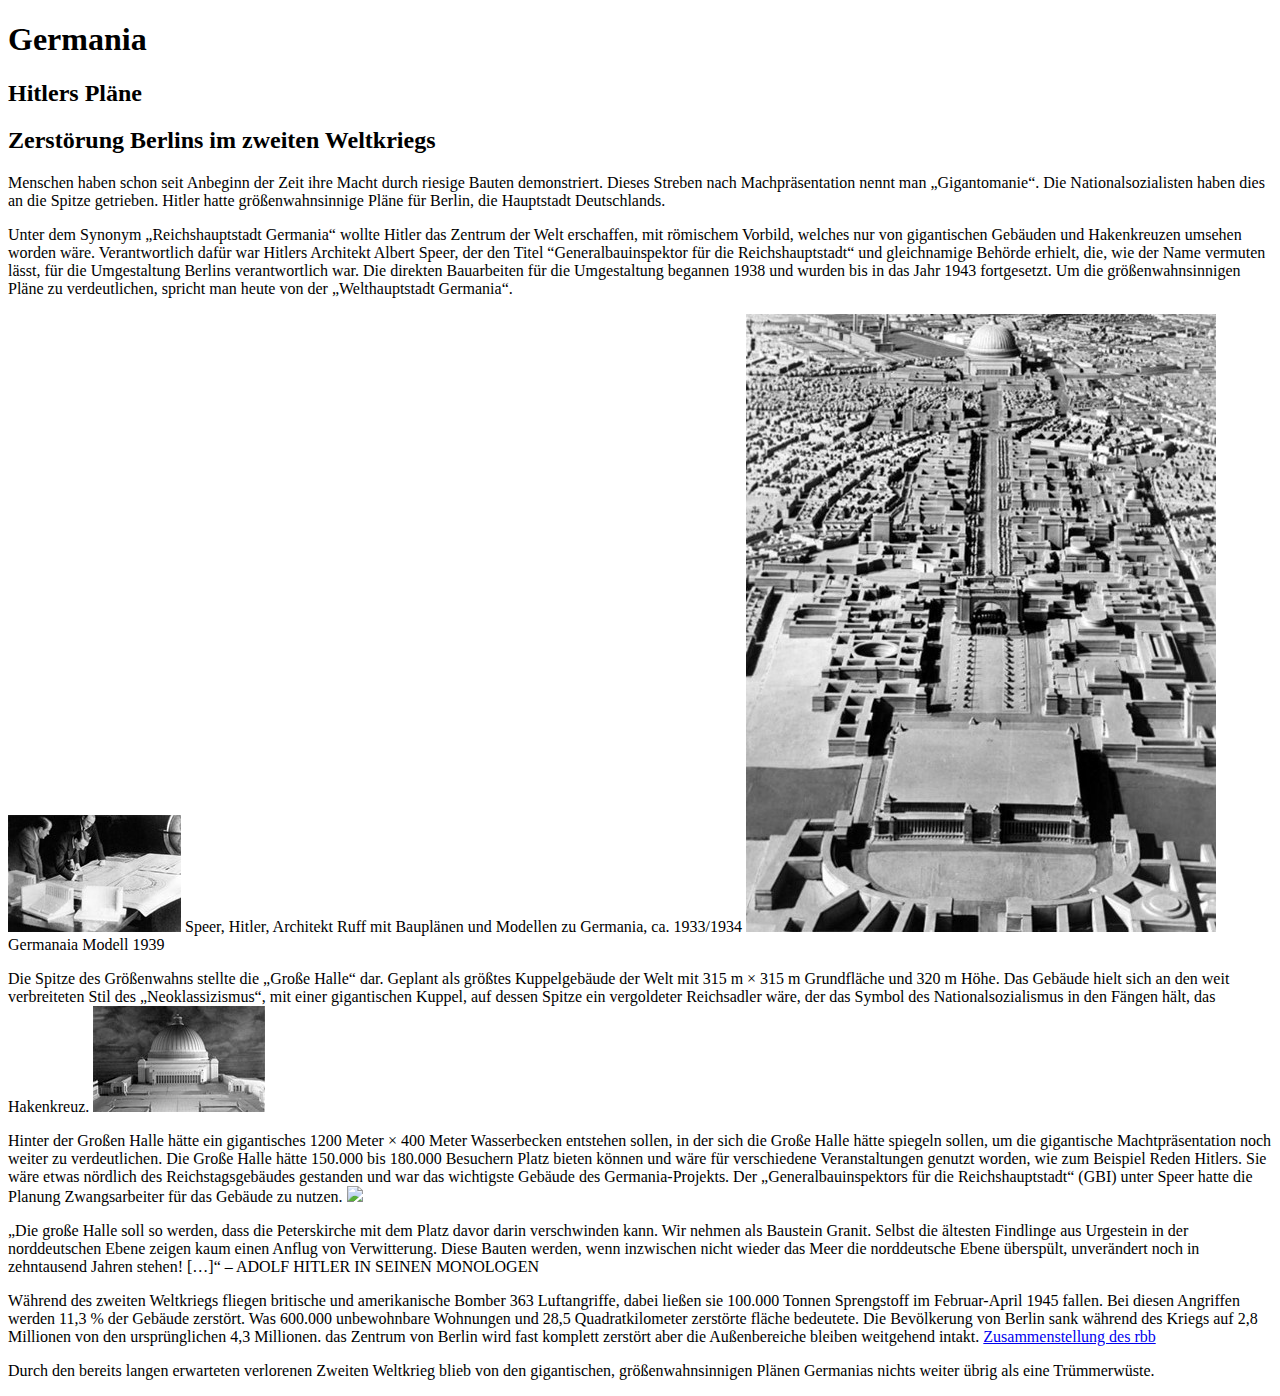
==== index.html @ 3899e31d "bildimporte hinzugefügt" ====
<!DOCTYPE html>
<html>

<head>
    <meta charset=UTF-8>
    <title>Berlin zur Zeit des Zweiten Weltkriegs</title>
</head>

<body>
    <h1>Germania</h1>
    <h2>Hitlers Pläne</h2>
    <h2>Zerstörung Berlins im zweiten Weltkriegs</h2>

    <p>
        Menschen haben schon seit Anbeginn der Zeit ihre Macht durch riesige Bauten demonstriert. Dieses Streben nach
        Machpräsentation nennt man „Gigantomanie“.
        Die Nationalsozialisten haben dies an die Spitze getrieben.
        Hitler hatte größenwahnsinnige Pläne für Berlin, die Hauptstadt Deutschlands.
    </p>
    <p>
        Unter dem Synonym „Reichshauptstadt Germania“ wollte Hitler das Zentrum der Welt erschaffen, mit römischem
        Vorbild, welches nur von gigantischen Gebäuden und Hakenkreuzen umsehen worden wäre.
        Verantwortlich dafür war Hitlers Architekt Albert Speer, der den Titel “Generalbauinspektor für die
        Reichshauptstadt“ und gleichnamige Behörde erhielt, die, wie der Name vermuten lässt, für die Umgestaltung
        Berlins verantwortlich war.
        Die direkten Bauarbeiten für die Umgestaltung begannen 1938 und wurden bis in das Jahr 1943 fortgesetzt.
        Um die größenwahnsinnigen Pläne zu verdeutlichen, spricht man heute von der „Welthauptstadt Germania“.
    </p>


    <img src="./bilder/SpeerHitlerundRuff.jpg">
    <caption> Speer, Hitler, Architekt Ruff mit Bauplänen und Modellen zu Germania, ca. 1933/1934</caption>

    <img src=".\bilder\GermaniaModell39.jpg">
    <caption>Germanaia Modell 1939</caption>

    <p>
        Die Spitze des Größenwahns stellte die „Große Halle“ dar.
        Geplant als größtes Kuppelgebäude der Welt mit 315 m × 315 m Grundfläche und 320 m Höhe.
        Das Gebäude hielt sich an den weit verbreiteten Stil des „Neoklassizismus“, mit einer gigantischen Kuppel, auf
        dessen Spitze ein vergoldeter Reichsadler wäre, der das Symbol des Nationalsozialismus in den Fängen hält, das
        Hakenkreuz.

        <img src="./bilder/ModellGrHalle.jpg">
    </p>

    <p>
        Hinter der Großen Halle hätte ein gigantisches 1200 Meter × 400 Meter Wasserbecken entstehen sollen, in der sich
        die Große Halle hätte spiegeln sollen, um die gigantische Machtpräsentation noch weiter zu verdeutlichen.
        Die Große Halle hätte 150.000 bis 180.000 Besuchern Platz bieten können und wäre für verschiedene
        Veranstaltungen genutzt worden, wie zum Beispiel Reden Hitlers.
        Sie wäre etwas nördlich des Reichstagsgebäudes gestanden und war das wichtigste Gebäude des Germania-Projekts.
        Der „Generalbauinspektors für die Reichshauptstadt“ (GBI) unter Speer hatte die Planung Zwangsarbeiter für das
        Gebäude zu nutzen.
        <img src="./bilder//asserbecken.jpg">
    </p>
    <p>
        „Die große Halle soll so werden, dass die Peterskirche mit dem Platz davor darin verschwinden kann. Wir nehmen
        als Baustein Granit. Selbst die ältesten Findlinge aus Urgestein in der norddeutschen Ebene zeigen kaum einen
        Anflug von Verwitterung. Diese Bauten werden, wenn inzwischen nicht wieder das Meer die norddeutsche Ebene
        überspült, unverändert noch in zehntausend Jahren stehen! […]“
        – ADOLF HITLER IN SEINEN MONOLOGEN
    </p>


    <p>
        Während des zweiten Weltkriegs fliegen britische und amerikanische Bomber 363 Luftangriffe,
        dabei ließen sie 100.000 Tonnen Sprengstoff im Februar-April 1945 fallen.
        Bei diesen Angriffen werden 11,3 % der Gebäude zerstört. Was 600.000 unbewohnbare Wohnungen und 28,5
        Quadratkilometer zerstörte fläche bedeutete.
        Die Bevölkerung von Berlin sank während des Kriegs auf 2,8 Millionen von den ursprünglichen 4,3 Millionen.
        das Zentrum von Berlin wird fast komplett zerstört aber die Außenbereiche bleiben weitgehend intakt.
        <a
            href="https://www.rbb24.de/politik/thema/2015/70-jahre-kriegsende/beitraege/kriegsschaeden-berlin-2--weltkrieg.html">Zusammenstellung
            des rbb</a>
    </p>



    </p>
    <p>
        Durch den bereits langen erwarteten verlorenen Zweiten Weltkrieg blieb von den gigantischen, größenwahnsinnigen
        Plänen Germanias nichts weiter übrig als eine Trümmerwüste.
    </p>

</body>

</html>
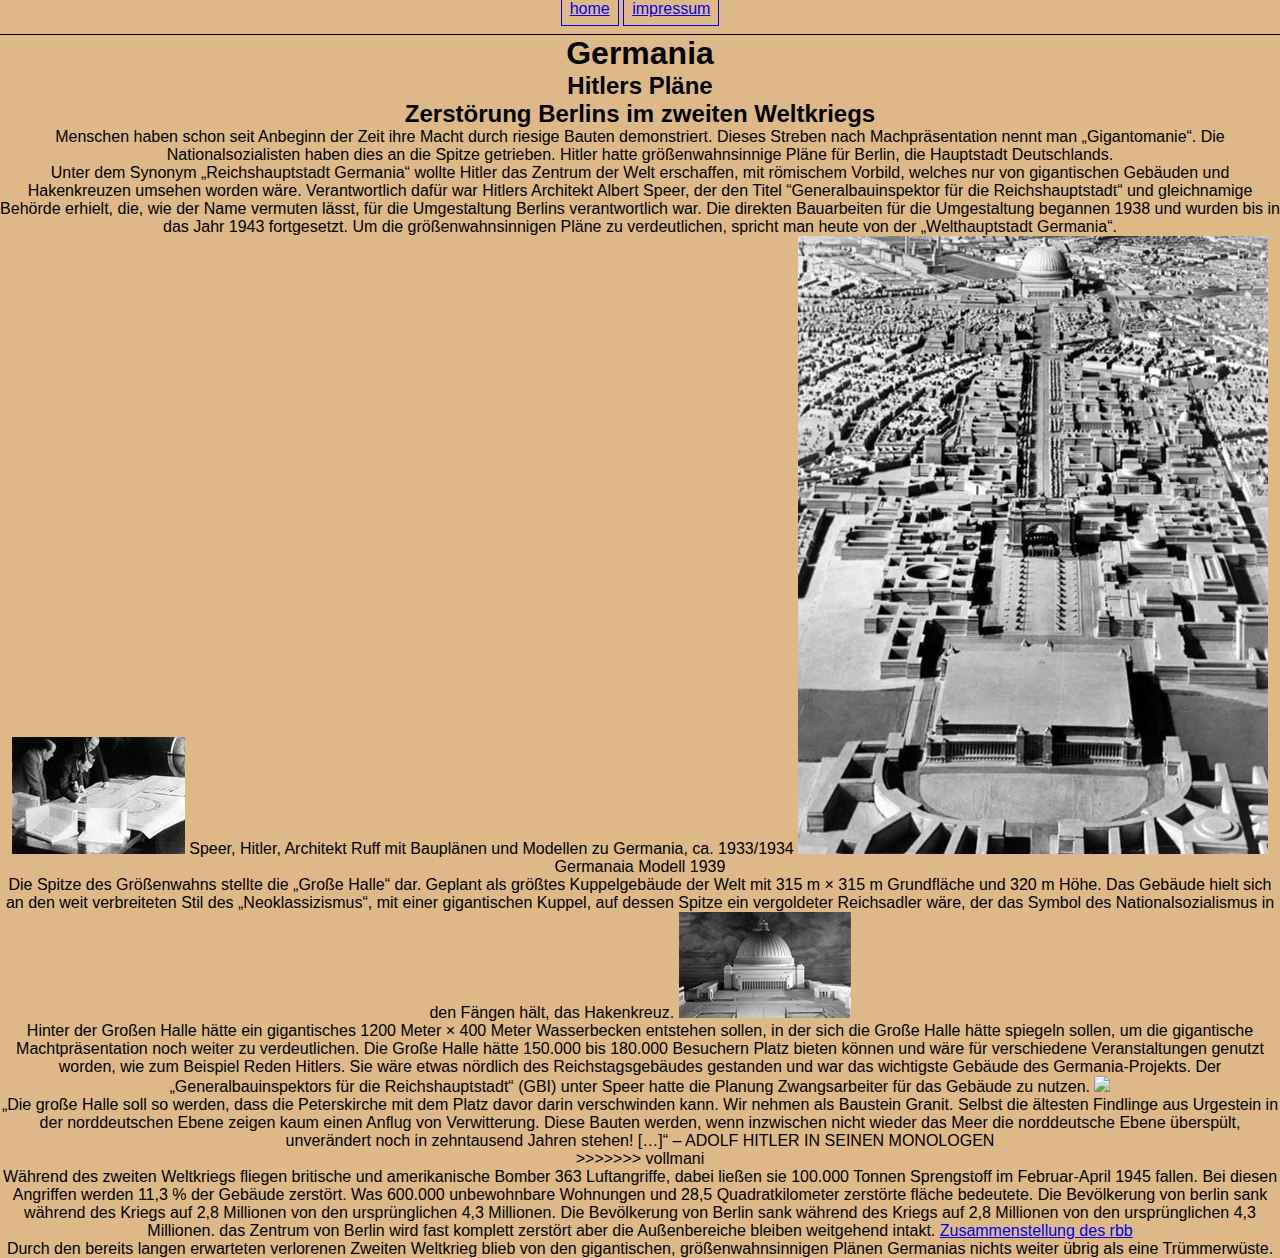
==== commit acd4ebd8: "Merge branch 'vollmani'" ====
--- a/index.html
+++ b/index.html
@@ -4,9 +4,16 @@
 <head>
     <meta charset=UTF-8>
     <title>Berlin zur Zeit des Zweiten Weltkriegs</title>
+    <link rel="stylesheet" type="text/css" href="style/style.css">
 </head>
 
 <body>
+    <div id=header>
+        <nav>
+            <a href="index.html">home</a>
+            <a href="impressum.html">impressum</a>
+        </nav>
+    </div>
     <h1>Germania</h1>
     <h2>Hitlers Pläne</h2>
     <h2>Zerstörung Berlins im zweiten Weltkriegs</h2>
@@ -63,17 +70,18 @@
     </p>
 
 
+    >>>>>>> vollmani
     <p>
         Während des zweiten Weltkriegs fliegen britische und amerikanische Bomber 363 Luftangriffe,
         dabei ließen sie 100.000 Tonnen Sprengstoff im Februar-April 1945 fallen.
         Bei diesen Angriffen werden 11,3 % der Gebäude zerstört. Was 600.000 unbewohnbare Wohnungen und 28,5
         Quadratkilometer zerstörte fläche bedeutete.
+        Die Bevölkerung von berlin sank während des Kriegs auf 2,8 Millionen von den ursprünglichen 4,3 Millionen.
         Die Bevölkerung von Berlin sank während des Kriegs auf 2,8 Millionen von den ursprünglichen 4,3 Millionen.
         das Zentrum von Berlin wird fast komplett zerstört aber die Außenbereiche bleiben weitgehend intakt.
         <a
             href="https://www.rbb24.de/politik/thema/2015/70-jahre-kriegsende/beitraege/kriegsschaeden-berlin-2--weltkrieg.html">Zusammenstellung
             des rbb</a>
-    </p>
 
 
 
--- a/style/style.css
+++ b/style/style.css
@@ -0,0 +1,21 @@
+*{
+    box-sizing: border-box;
+    margin: 0 auto;
+    text-align: center;
+    font-family: Carlito,sans-serif
+}
+
+body{
+    background-color:burlywood;
+}
+
+nav>a{
+    margin: 0;
+    border: 1px solid;
+    padding: 0.5em;
+}
+
+#header{
+    border-bottom: 1px solid;
+    padding-bottom: 1em;
+}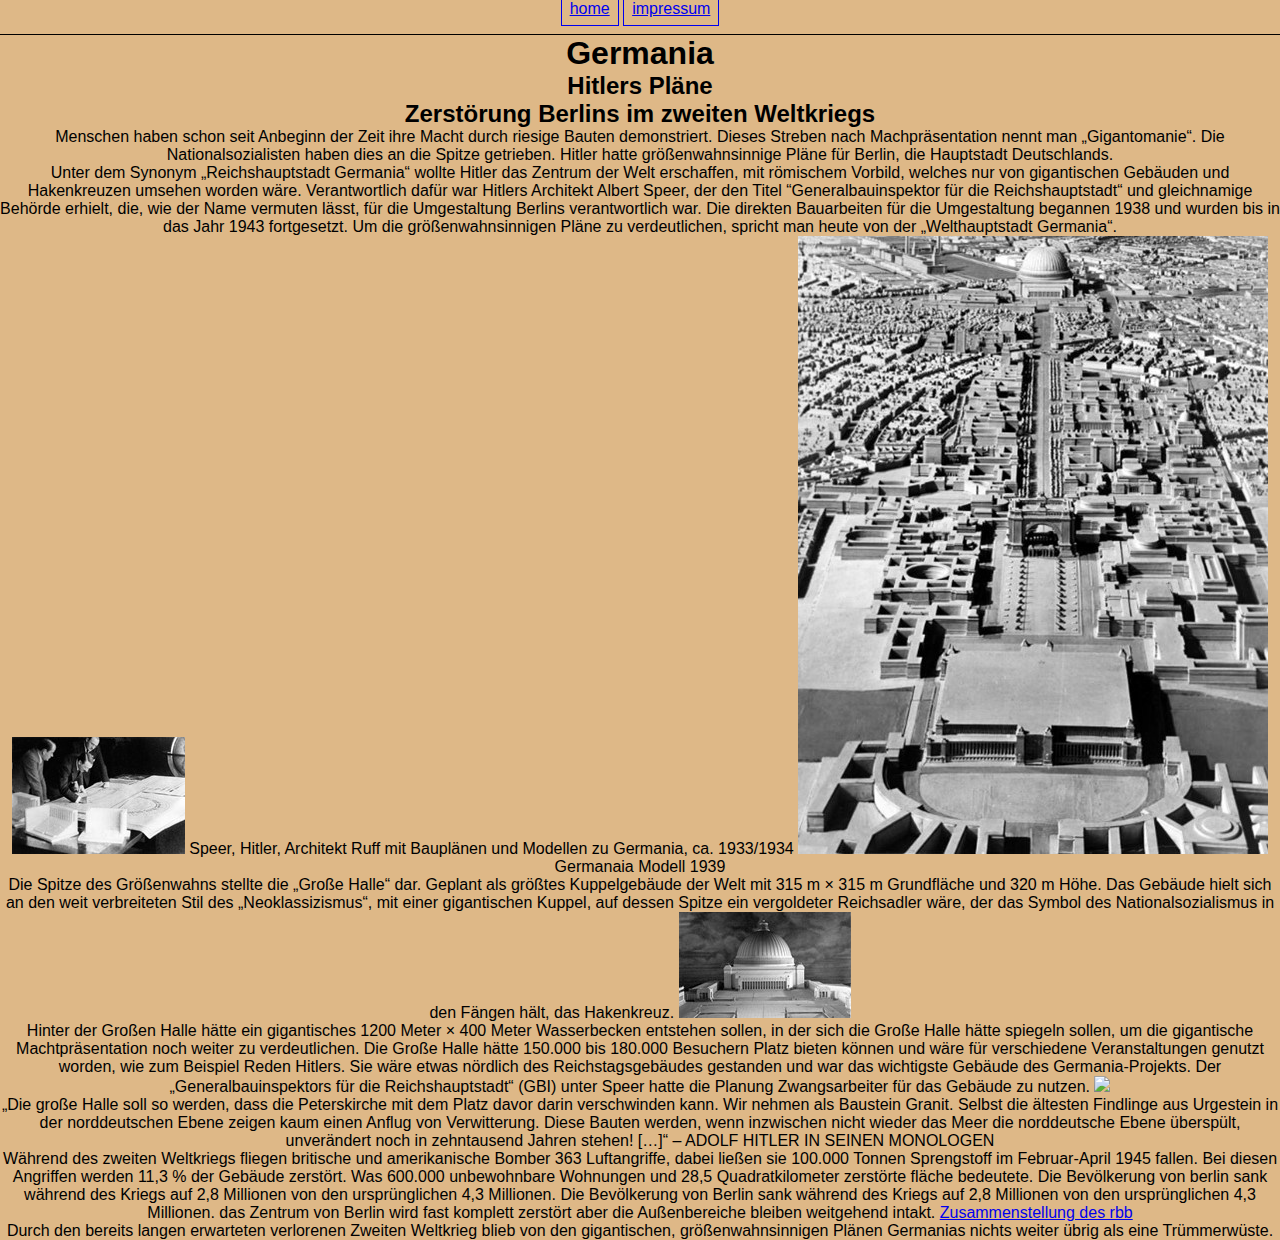
==== commit dc71959a: "remove merge line" ====
--- a/index.html
+++ b/index.html
@@ -70,7 +70,6 @@
     </p>
 
 
-    >>>>>>> vollmani
     <p>
         Während des zweiten Weltkriegs fliegen britische und amerikanische Bomber 363 Luftangriffe,
         dabei ließen sie 100.000 Tonnen Sprengstoff im Februar-April 1945 fallen.
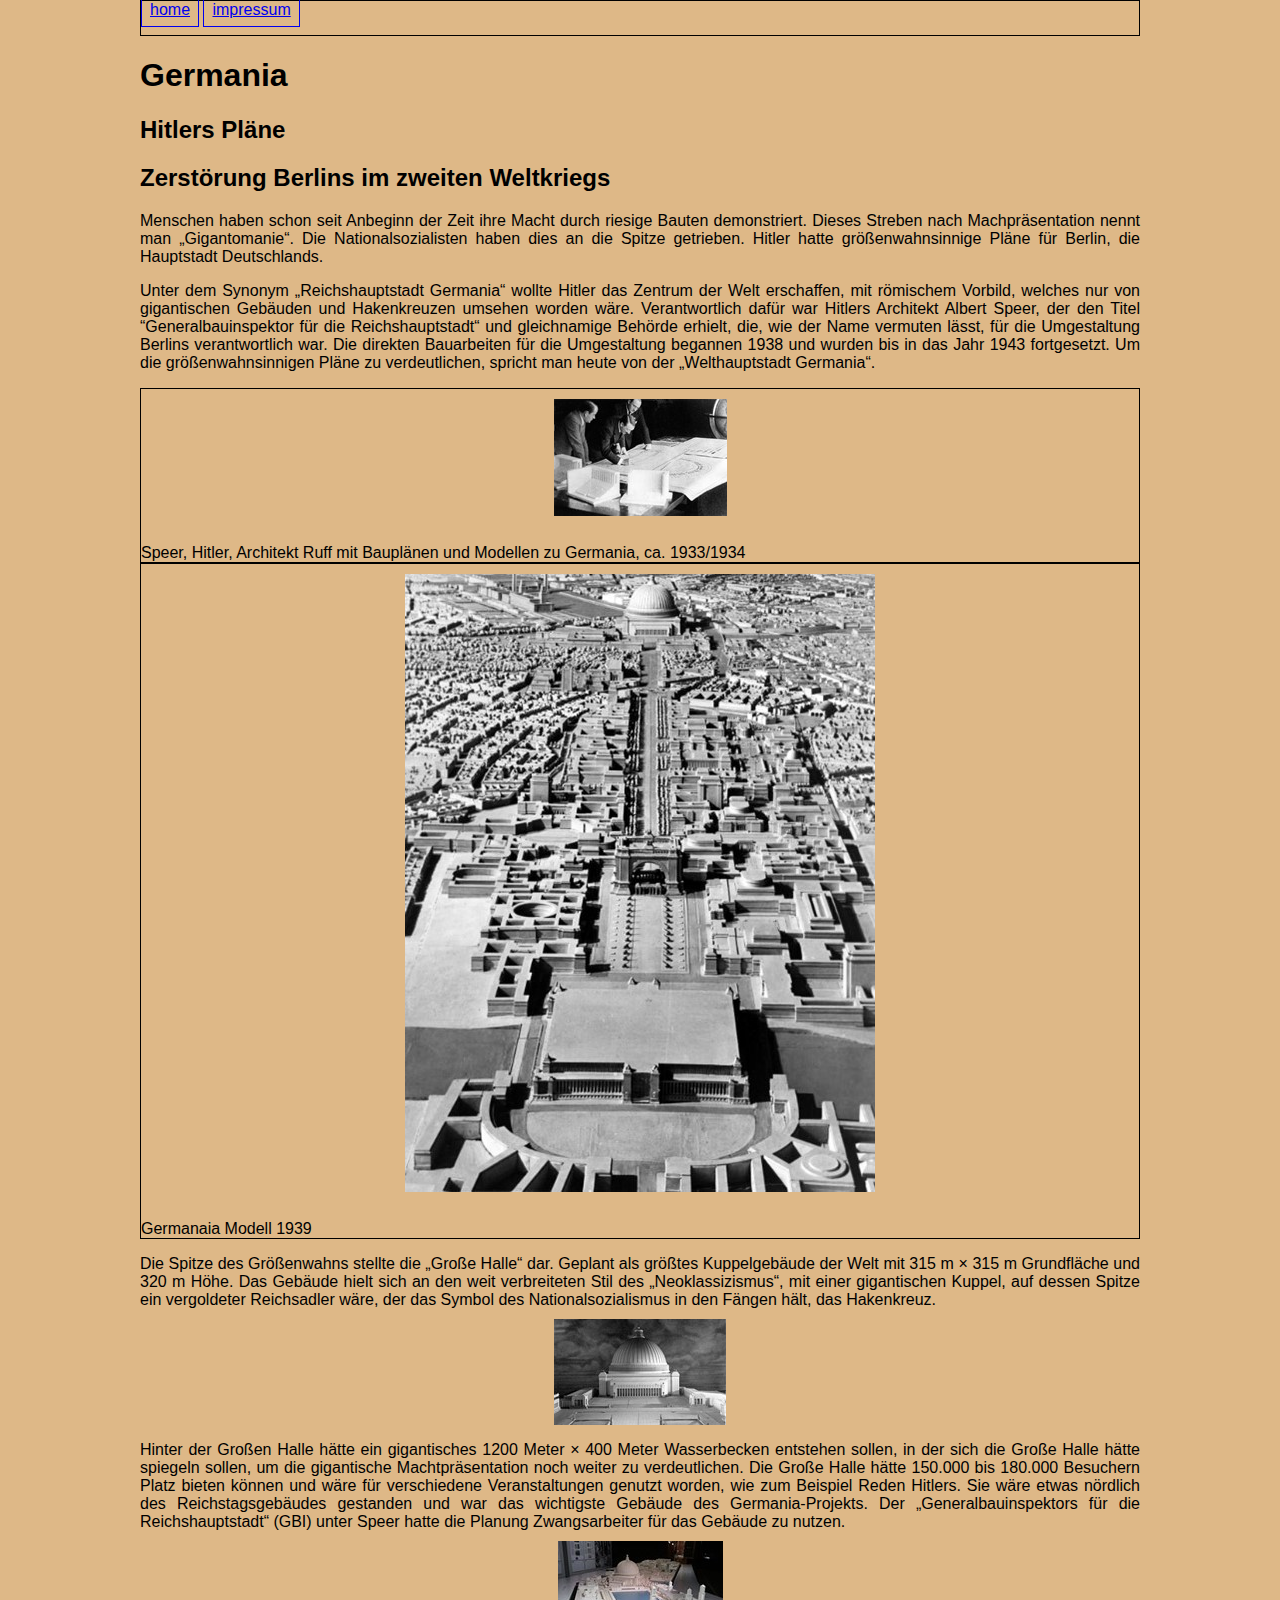
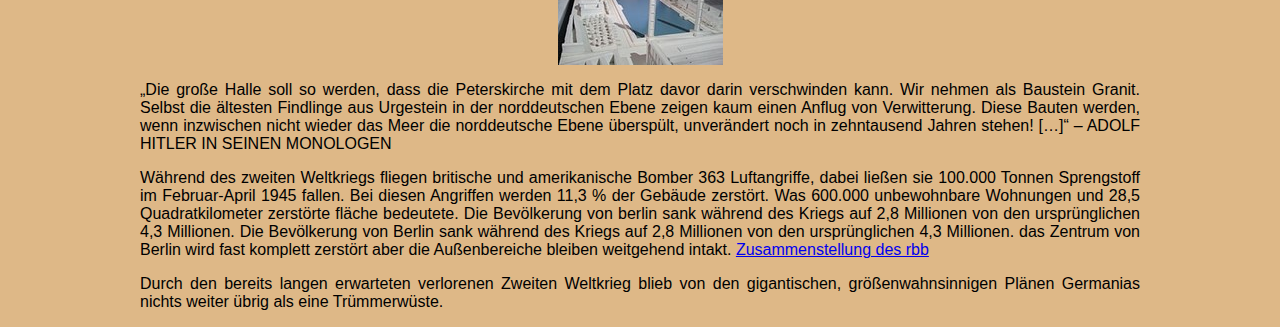
==== commit 1e9d29d8: "fixes" ====
--- a/index.html
+++ b/index.html
@@ -34,13 +34,14 @@
         Um die größenwahnsinnigen Pläne zu verdeutlichen, spricht man heute von der „Welthauptstadt Germania“.
     </p>
 
-
-    <img src="./bilder/SpeerHitlerundRuff.jpg">
-    <caption> Speer, Hitler, Architekt Ruff mit Bauplänen und Modellen zu Germania, ca. 1933/1934</caption>
-
-    <img src=".\bilder\GermaniaModell39.jpg">
-    <caption>Germanaia Modell 1939</caption>
-
+    <div>
+        <img src="./bilder/SpeerHitlerundRuff.jpg"><br>
+        <caption> Speer, Hitler, Architekt Ruff mit Bauplänen und Modellen zu Germania, ca. 1933/1934</caption>
+    </div>
+    <div>
+        <img src=".\bilder\GermaniaModell39.jpg"><br>
+        <caption>Germanaia Modell 1939</caption>
+    </div>
     <p>
         Die Spitze des Größenwahns stellte die „Große Halle“ dar.
         Geplant als größtes Kuppelgebäude der Welt mit 315 m × 315 m Grundfläche und 320 m Höhe.
@@ -59,7 +60,7 @@
         Sie wäre etwas nördlich des Reichstagsgebäudes gestanden und war das wichtigste Gebäude des Germania-Projekts.
         Der „Generalbauinspektors für die Reichshauptstadt“ (GBI) unter Speer hatte die Planung Zwangsarbeiter für das
         Gebäude zu nutzen.
-        <img src="./bilder//asserbecken.jpg">
+        <img src="./bilder/Wasserbecken.jpg">
     </p>
     <p>
         „Die große Halle soll so werden, dass die Peterskirche mit dem Platz davor darin verschwinden kann. Wir nehmen
@@ -81,9 +82,6 @@
         <a
             href="https://www.rbb24.de/politik/thema/2015/70-jahre-kriegsende/beitraege/kriegsschaeden-berlin-2--weltkrieg.html">Zusammenstellung
             des rbb</a>
-
-
-
     </p>
     <p>
         Durch den bereits langen erwarteten verlorenen Zweiten Weltkrieg blieb von den gigantischen, größenwahnsinnigen
--- a/style/style.css
+++ b/style/style.css
@@ -1,12 +1,20 @@
 *{
     box-sizing: border-box;
-    margin: 0 auto;
-    text-align: center;
+    text-align: justify;
+    justify-content: center;
     font-family: Carlito,sans-serif
 }
 
 body{
+    width: 100%;
+    max-width: 1000px;
+    margin: 0 auto;
     background-color:burlywood;
+}
+
+div {
+    border: 1px solid black;
+
 }
 
 nav>a{
@@ -18,4 +26,9 @@
 #header{
     border-bottom: 1px solid;
     padding-bottom: 1em;
+}
+
+img {
+    display: block;
+    margin: 10px auto;
 }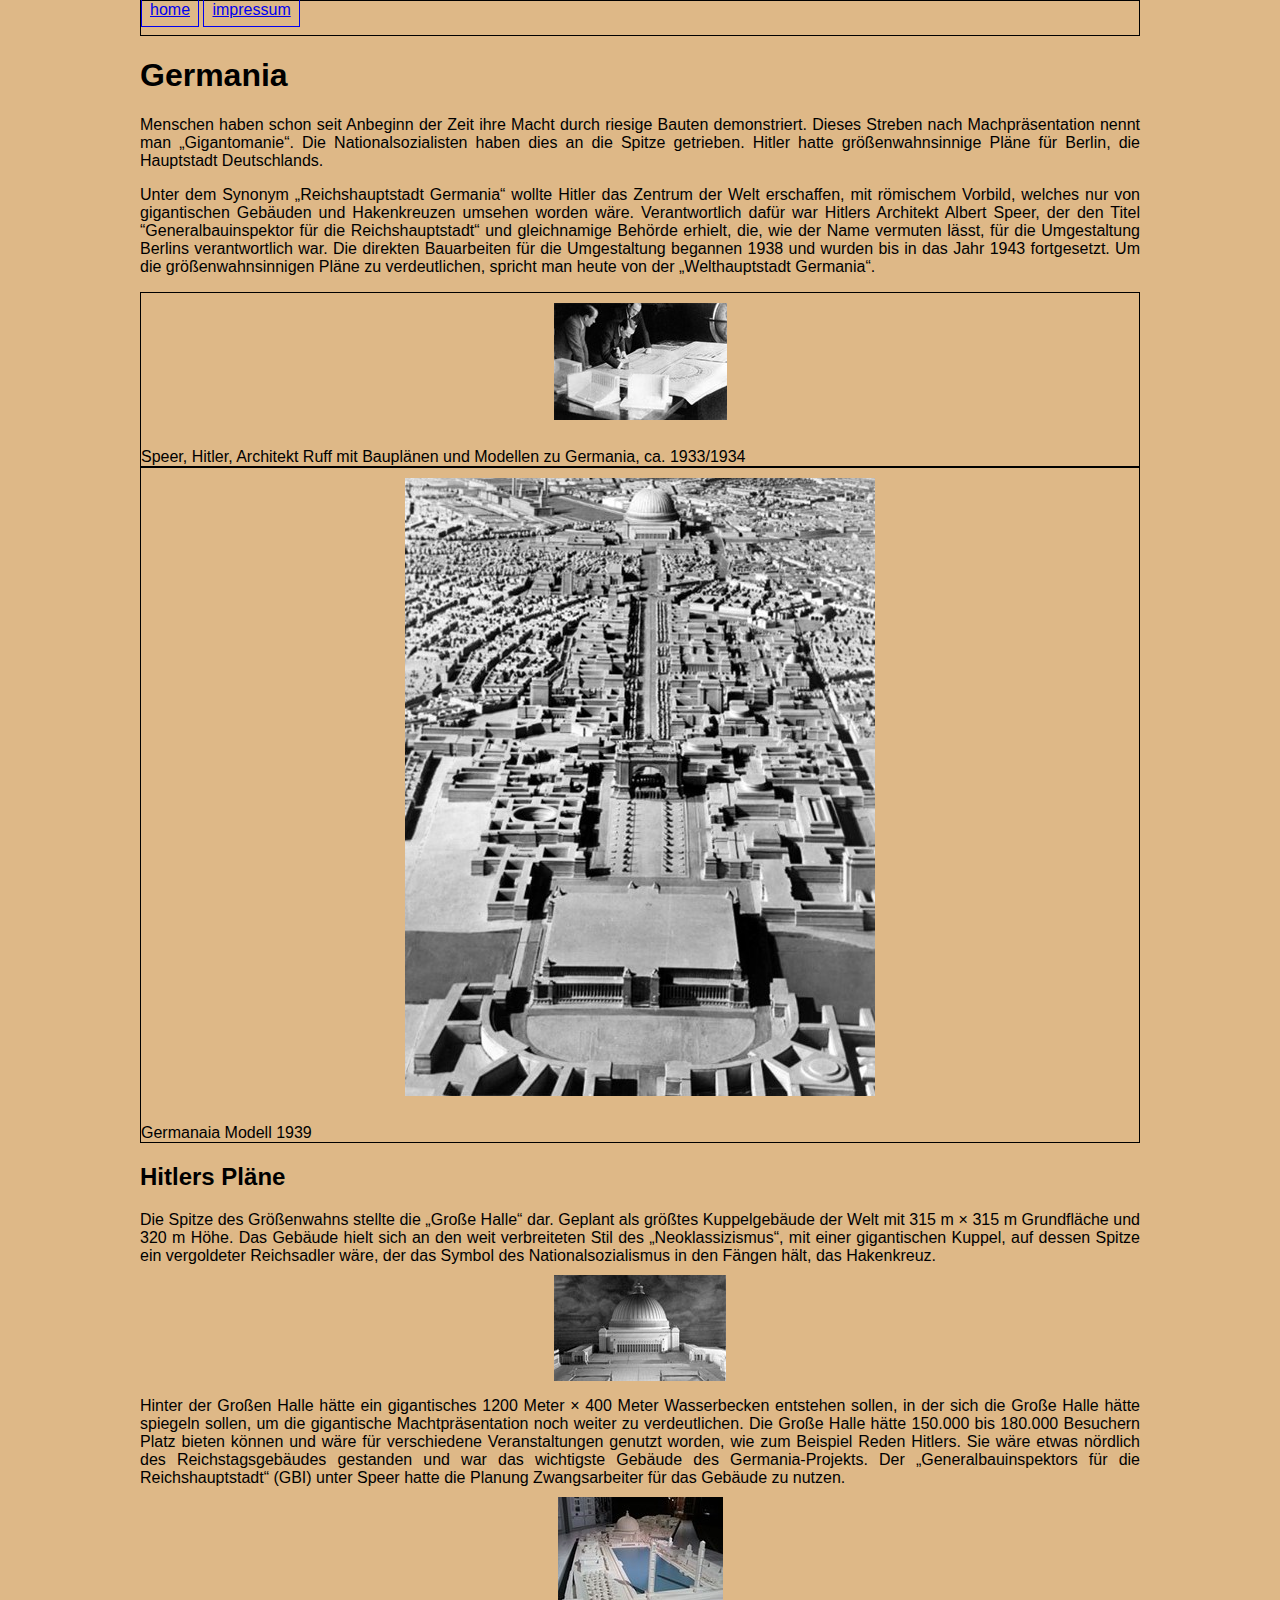
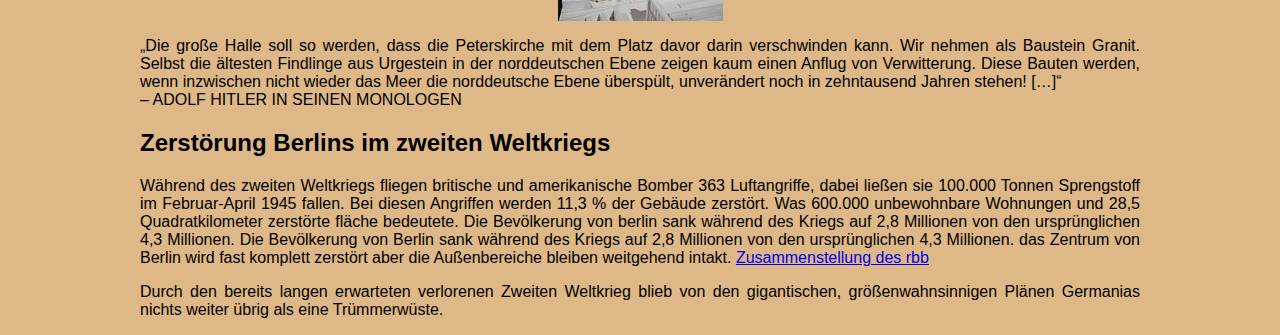
==== commit e20c9913: "Überschriften anpassen" ====
--- a/index.html
+++ b/index.html
@@ -15,8 +15,6 @@
         </nav>
     </div>
     <h1>Germania</h1>
-    <h2>Hitlers Pläne</h2>
-    <h2>Zerstörung Berlins im zweiten Weltkriegs</h2>
 
     <p>
         Menschen haben schon seit Anbeginn der Zeit ihre Macht durch riesige Bauten demonstriert. Dieses Streben nach
@@ -42,6 +40,8 @@
         <img src=".\bilder\GermaniaModell39.jpg"><br>
         <caption>Germanaia Modell 1939</caption>
     </div>
+
+    <h2>Hitlers Pläne</h2>
     <p>
         Die Spitze des Größenwahns stellte die „Große Halle“ dar.
         Geplant als größtes Kuppelgebäude der Welt mit 315 m × 315 m Grundfläche und 320 m Höhe.
@@ -67,10 +67,11 @@
         als Baustein Granit. Selbst die ältesten Findlinge aus Urgestein in der norddeutschen Ebene zeigen kaum einen
         Anflug von Verwitterung. Diese Bauten werden, wenn inzwischen nicht wieder das Meer die norddeutsche Ebene
         überspült, unverändert noch in zehntausend Jahren stehen! […]“
-        – ADOLF HITLER IN SEINEN MONOLOGEN
+        <br>– ADOLF HITLER IN SEINEN MONOLOGEN
     </p>
 
 
+    <h2>Zerstörung Berlins im zweiten Weltkriegs</h2>
     <p>
         Während des zweiten Weltkriegs fliegen britische und amerikanische Bomber 363 Luftangriffe,
         dabei ließen sie 100.000 Tonnen Sprengstoff im Februar-April 1945 fallen.
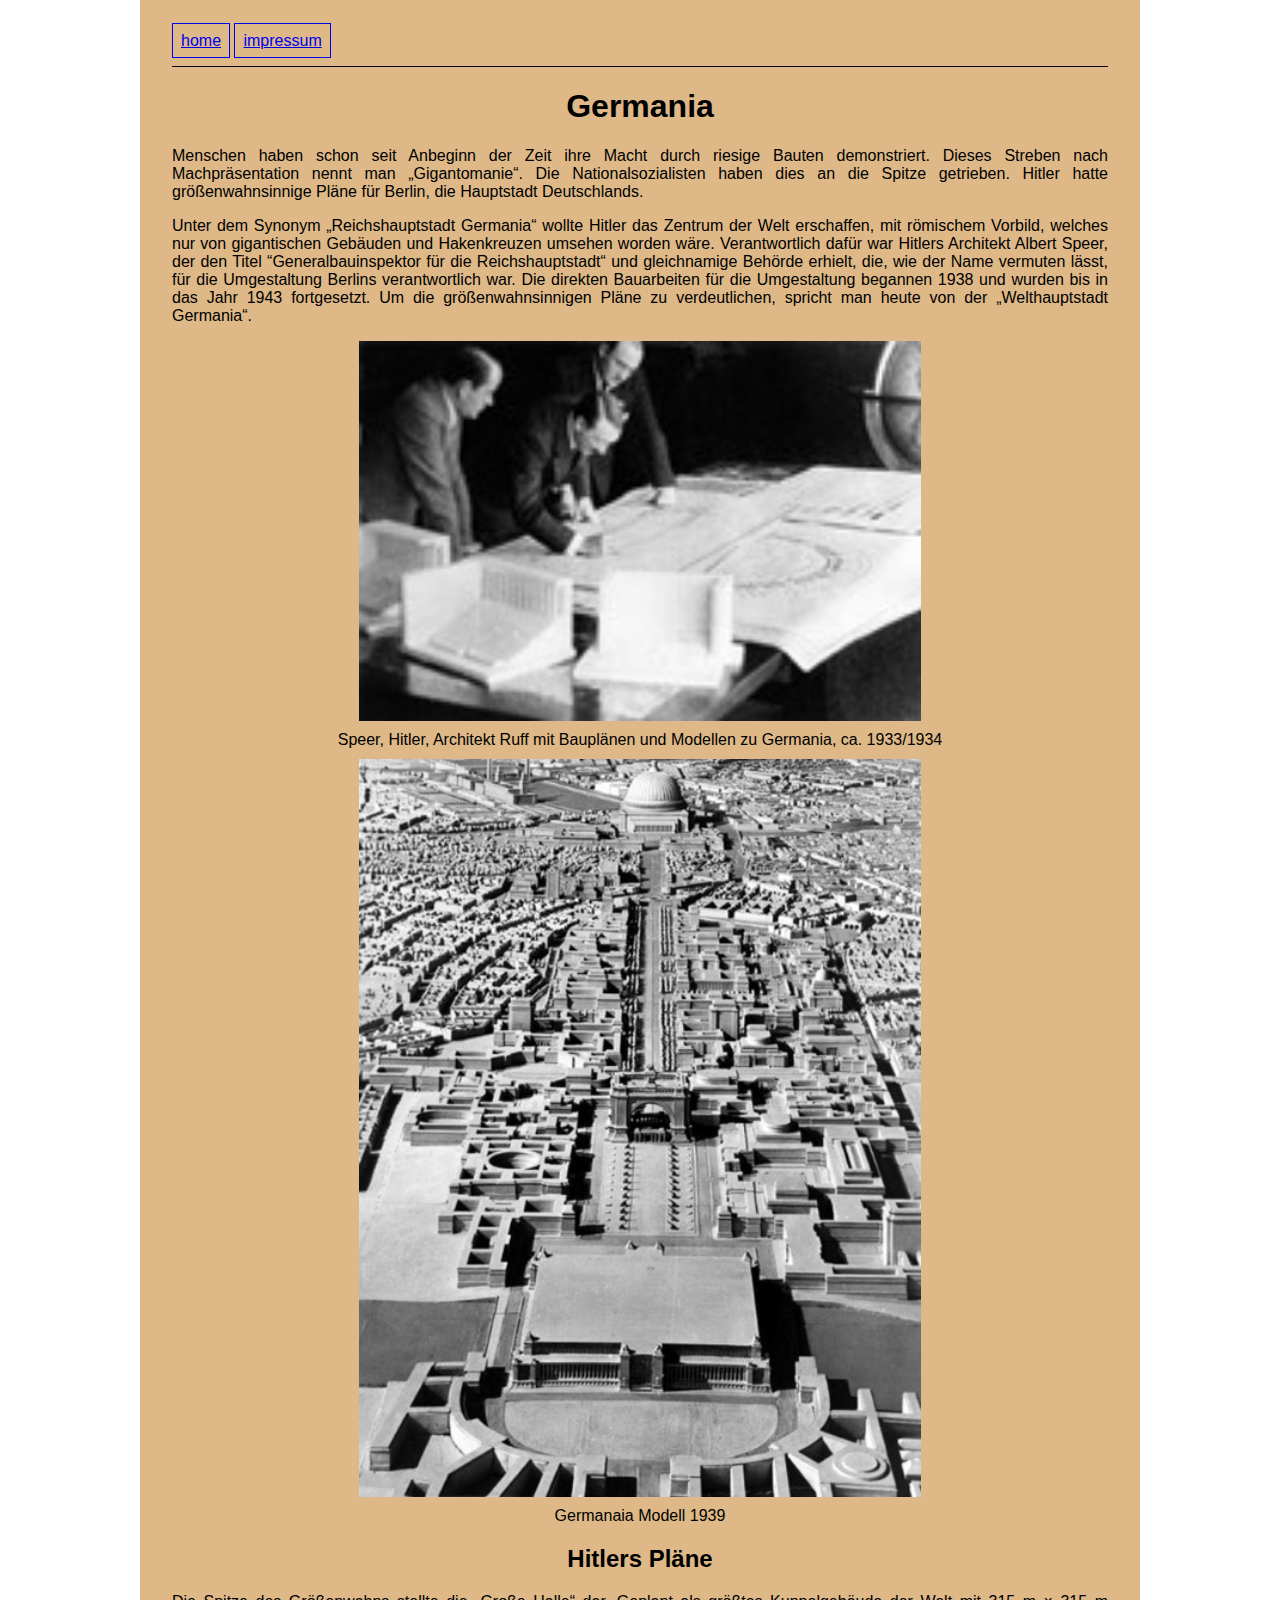
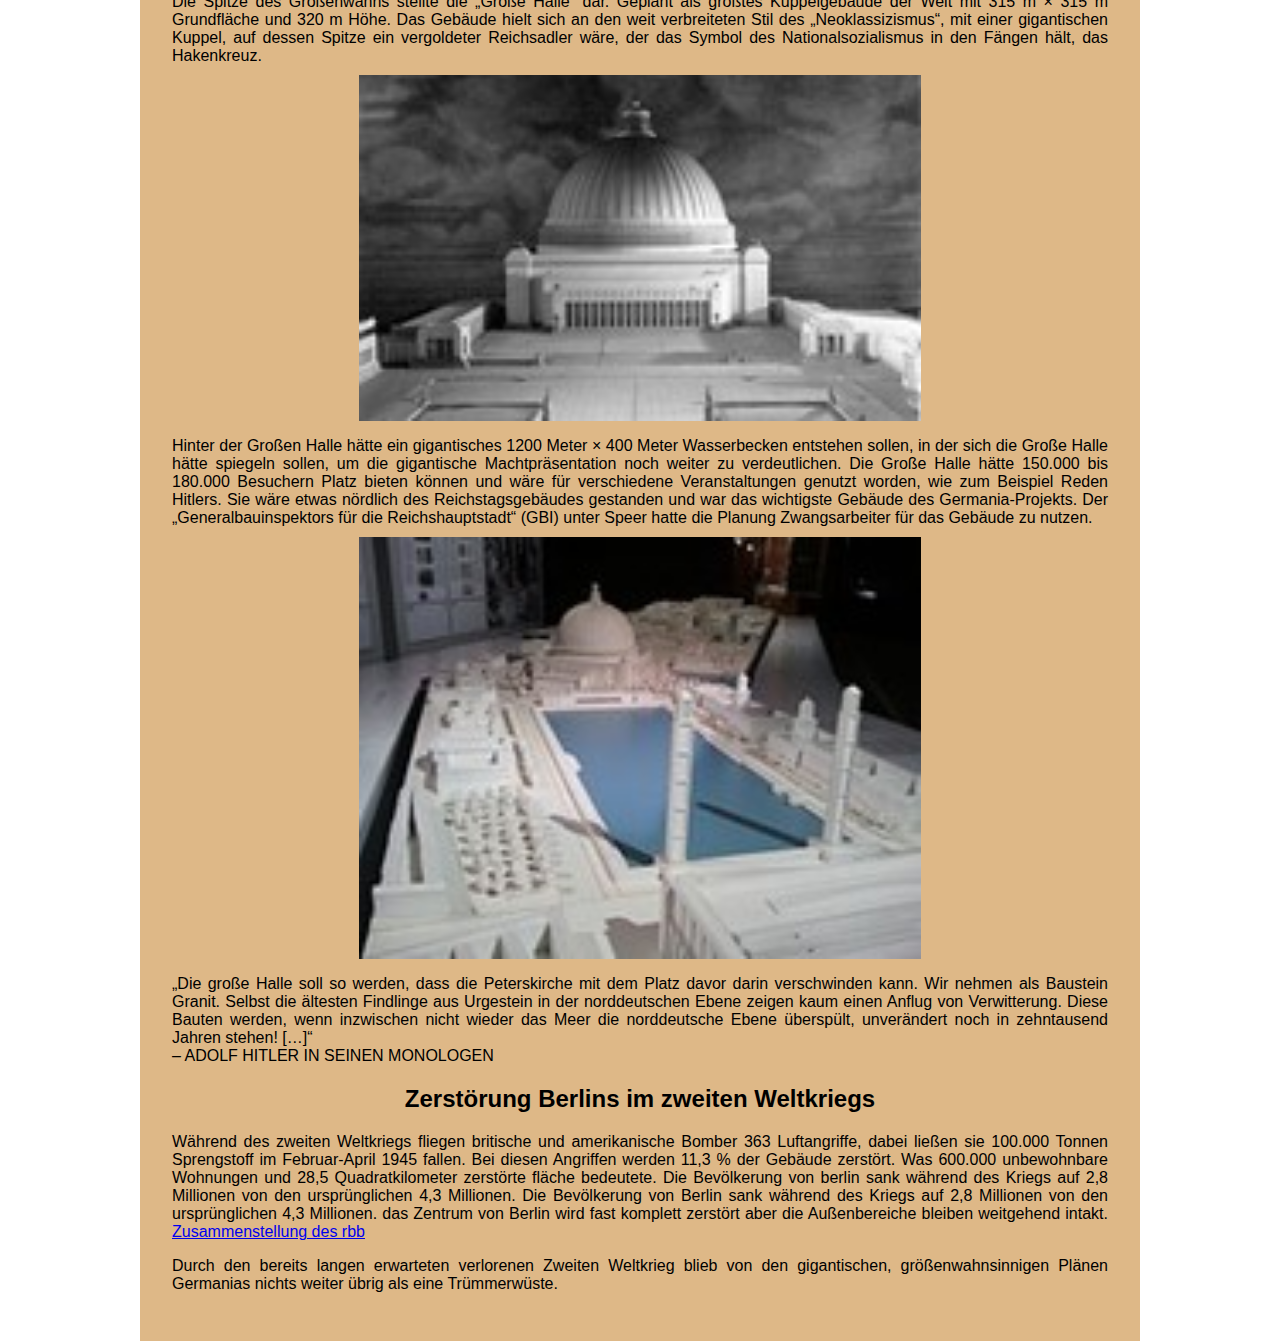
==== commit 52855364: "blider gleiche breite und weiße seiten" ====
--- a/index.html
+++ b/index.html
@@ -33,11 +33,11 @@
     </p>
 
     <div>
-        <img src="./bilder/SpeerHitlerundRuff.jpg"><br>
+        <img src="./bilder/SpeerHitlerundRuff.jpg">
         <caption> Speer, Hitler, Architekt Ruff mit Bauplänen und Modellen zu Germania, ca. 1933/1934</caption>
     </div>
     <div>
-        <img src=".\bilder\GermaniaModell39.jpg"><br>
+        <img src=".\bilder\GermaniaModell39.jpg">
         <caption>Germanaia Modell 1939</caption>
     </div>
 
--- a/style/style.css
+++ b/style/style.css
@@ -1,20 +1,36 @@
 *{
     box-sizing: border-box;
     text-align: justify;
-    justify-content: center;
     font-family: Carlito,sans-serif
+}
+html{
+    background-color: white;
 }
 
 body{
     width: 100%;
     max-width: 1000px;
+    border: 3px black;
     margin: 0 auto;
+    padding: 2em;
     background-color:burlywood;
 }
 
+h1{
+    text-align: center;
+}
+
+h2{
+    text-align:center;
+}
+
+
+img {
+    width: 60%;
+}
+
 div {
-    border: 1px solid black;
-
+    text-align: center;
 }
 
 nav>a{
@@ -26,6 +42,7 @@
 #header{
     border-bottom: 1px solid;
     padding-bottom: 1em;
+    text-align: center;
 }
 
 img {
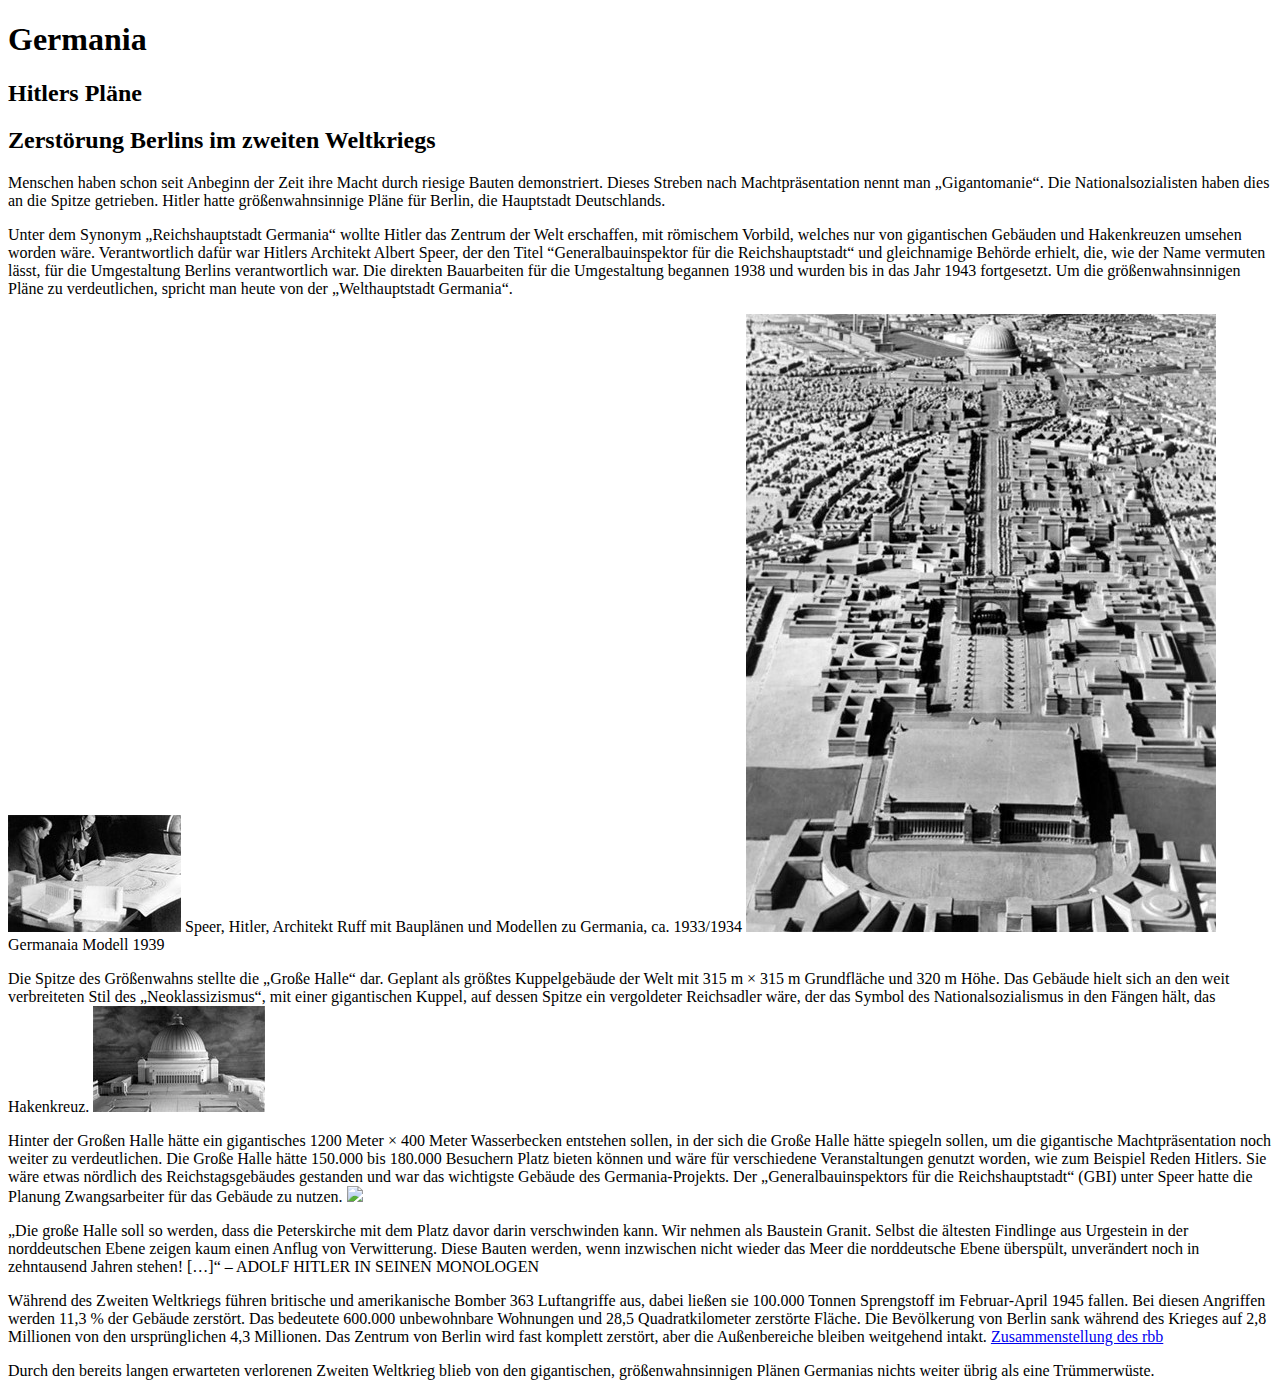
==== commit 5b4f05b3: "Text überarbeitet + Quellen" ====
--- a/index.html
+++ b/index.html
@@ -4,21 +4,16 @@
 <head>
     <meta charset=UTF-8>
     <title>Berlin zur Zeit des Zweiten Weltkriegs</title>
-    <link rel="stylesheet" type="text/css" href="style/style.css">
 </head>
 
 <body>
-    <div id=header>
-        <nav>
-            <a href="index.html">home</a>
-            <a href="impressum.html">impressum</a>
-        </nav>
-    </div>
     <h1>Germania</h1>
+    <h2>Hitlers Pläne</h2>
+    <h2>Zerstörung Berlins im zweiten Weltkriegs</h2>
 
     <p>
         Menschen haben schon seit Anbeginn der Zeit ihre Macht durch riesige Bauten demonstriert. Dieses Streben nach
-        Machpräsentation nennt man „Gigantomanie“.
+        Machtpräsentation nennt man „Gigantomanie“.
         Die Nationalsozialisten haben dies an die Spitze getrieben.
         Hitler hatte größenwahnsinnige Pläne für Berlin, die Hauptstadt Deutschlands.
     </p>
@@ -32,16 +27,13 @@
         Um die größenwahnsinnigen Pläne zu verdeutlichen, spricht man heute von der „Welthauptstadt Germania“.
     </p>
 
-    <div>
-        <img src="./bilder/SpeerHitlerundRuff.jpg">
-        <caption> Speer, Hitler, Architekt Ruff mit Bauplänen und Modellen zu Germania, ca. 1933/1934</caption>
-    </div>
-    <div>
-        <img src=".\bilder\GermaniaModell39.jpg">
-        <caption>Germanaia Modell 1939</caption>
-    </div>
 
-    <h2>Hitlers Pläne</h2>
+    <img src="./bilder/SpeerHitlerundRuff.jpg">
+    <caption> Speer, Hitler, Architekt Ruff mit Bauplänen und Modellen zu Germania, ca. 1933/1934</caption>
+
+    <img src=".\bilder\GermaniaModell39.jpg">
+    <caption>Germanaia Modell 1939</caption>
+
     <p>
         Die Spitze des Größenwahns stellte die „Große Halle“ dar.
         Geplant als größtes Kuppelgebäude der Welt mit 315 m × 315 m Grundfläche und 320 m Höhe.
@@ -60,29 +52,31 @@
         Sie wäre etwas nördlich des Reichstagsgebäudes gestanden und war das wichtigste Gebäude des Germania-Projekts.
         Der „Generalbauinspektors für die Reichshauptstadt“ (GBI) unter Speer hatte die Planung Zwangsarbeiter für das
         Gebäude zu nutzen.
-        <img src="./bilder/Wasserbecken.jpg">
+        <img src="./bilder//asserbecken.jpg">
     </p>
     <p>
         „Die große Halle soll so werden, dass die Peterskirche mit dem Platz davor darin verschwinden kann. Wir nehmen
         als Baustein Granit. Selbst die ältesten Findlinge aus Urgestein in der norddeutschen Ebene zeigen kaum einen
         Anflug von Verwitterung. Diese Bauten werden, wenn inzwischen nicht wieder das Meer die norddeutsche Ebene
         überspült, unverändert noch in zehntausend Jahren stehen! […]“
-        <br>– ADOLF HITLER IN SEINEN MONOLOGEN
+        – ADOLF HITLER IN SEINEN MONOLOGEN
     </p>
 
 
-    <h2>Zerstörung Berlins im zweiten Weltkriegs</h2>
     <p>
-        Während des zweiten Weltkriegs fliegen britische und amerikanische Bomber 363 Luftangriffe,
+        Während des Zweiten Weltkriegs führen britische und amerikanische Bomber 363 Luftangriffe aus,
         dabei ließen sie 100.000 Tonnen Sprengstoff im Februar-April 1945 fallen.
-        Bei diesen Angriffen werden 11,3 % der Gebäude zerstört. Was 600.000 unbewohnbare Wohnungen und 28,5
-        Quadratkilometer zerstörte fläche bedeutete.
-        Die Bevölkerung von berlin sank während des Kriegs auf 2,8 Millionen von den ursprünglichen 4,3 Millionen.
-        Die Bevölkerung von Berlin sank während des Kriegs auf 2,8 Millionen von den ursprünglichen 4,3 Millionen.
-        das Zentrum von Berlin wird fast komplett zerstört aber die Außenbereiche bleiben weitgehend intakt.
+        Bei diesen Angriffen werden 11,3 % der Gebäude zerstört. Das bedeutete 600.000 unbewohnbare Wohnungen und 28,5
+        Quadratkilometer zerstörte Fläche.
+        Die Bevölkerung von Berlin sank während des Krieges auf 2,8 Millionen von den ursprünglichen 4,3 Millionen.
+        Das Zentrum von Berlin wird fast komplett zerstört, aber die Außenbereiche bleiben weitgehend intakt.
         <a
             href="https://www.rbb24.de/politik/thema/2015/70-jahre-kriegsende/beitraege/kriegsschaeden-berlin-2--weltkrieg.html">Zusammenstellung
             des rbb</a>
+    </p>
+
+
+
     </p>
     <p>
         Durch den bereits langen erwarteten verlorenen Zweiten Weltkrieg blieb von den gigantischen, größenwahnsinnigen
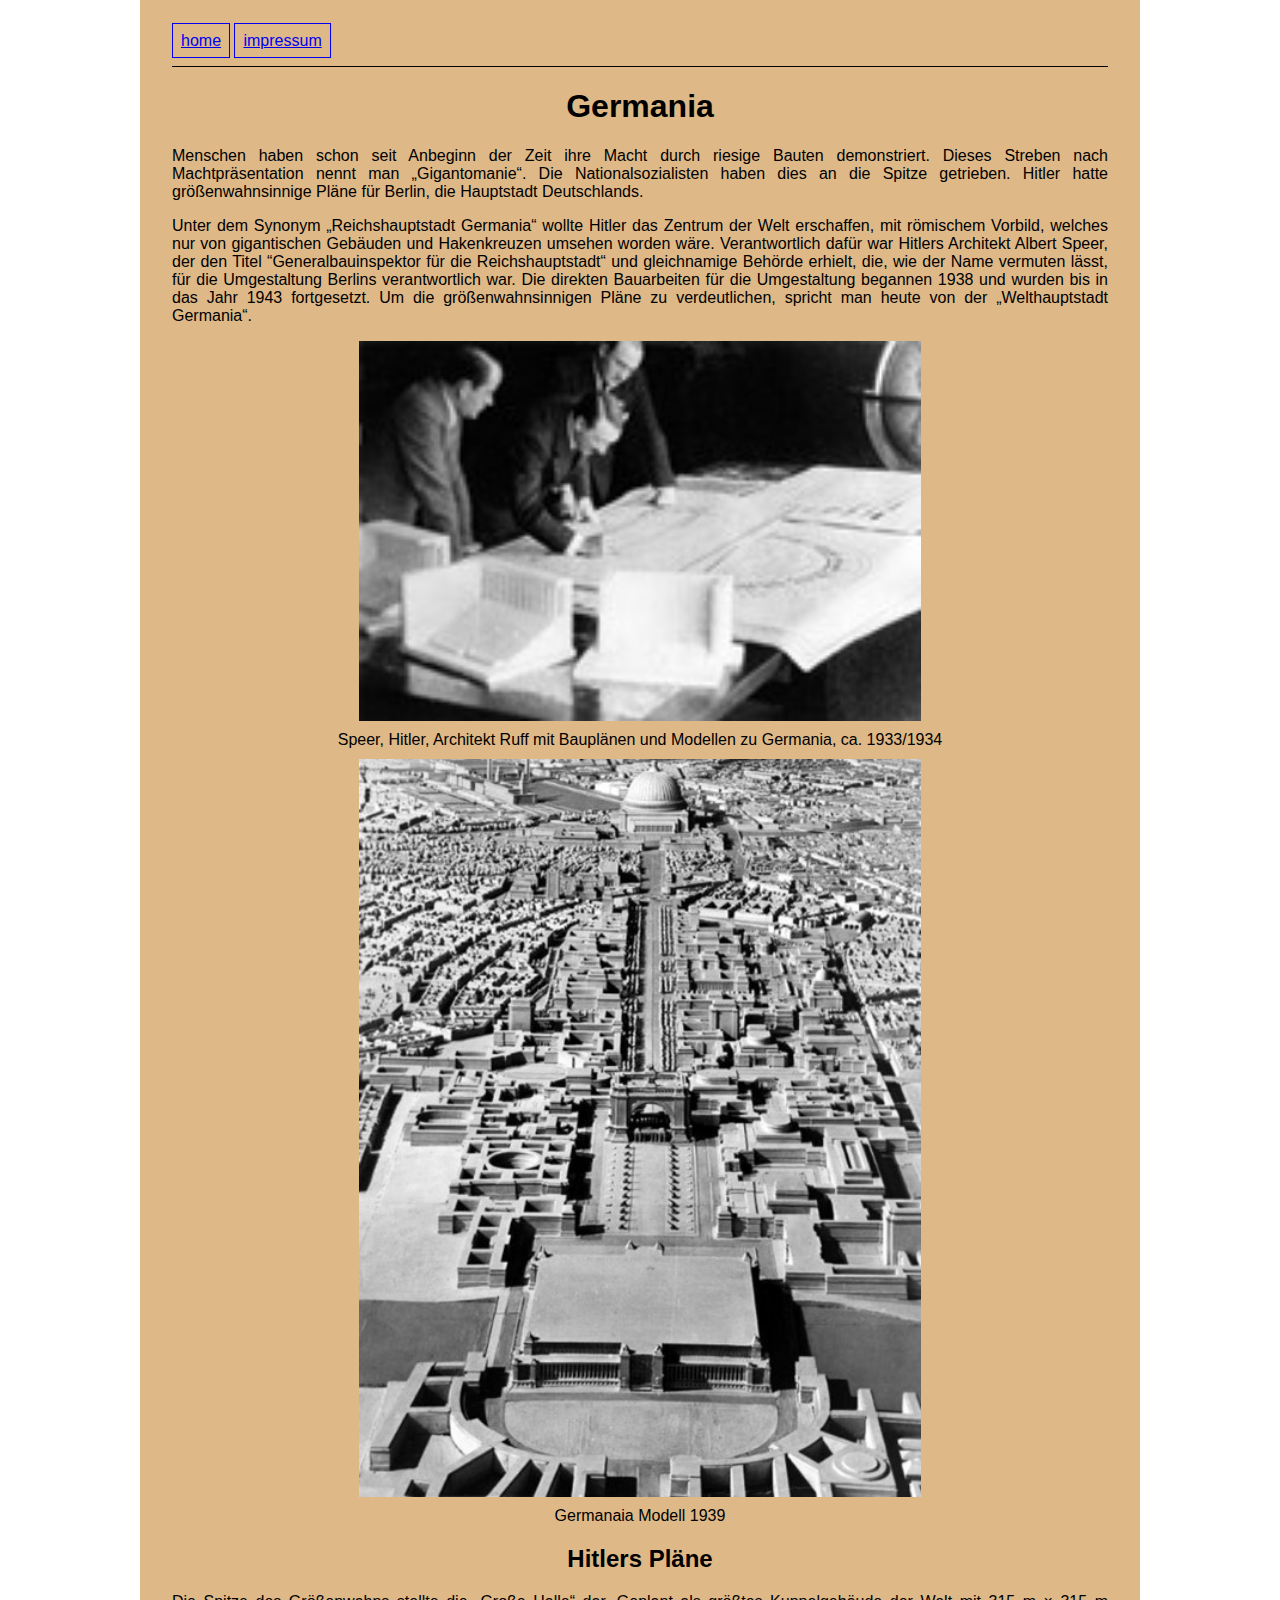
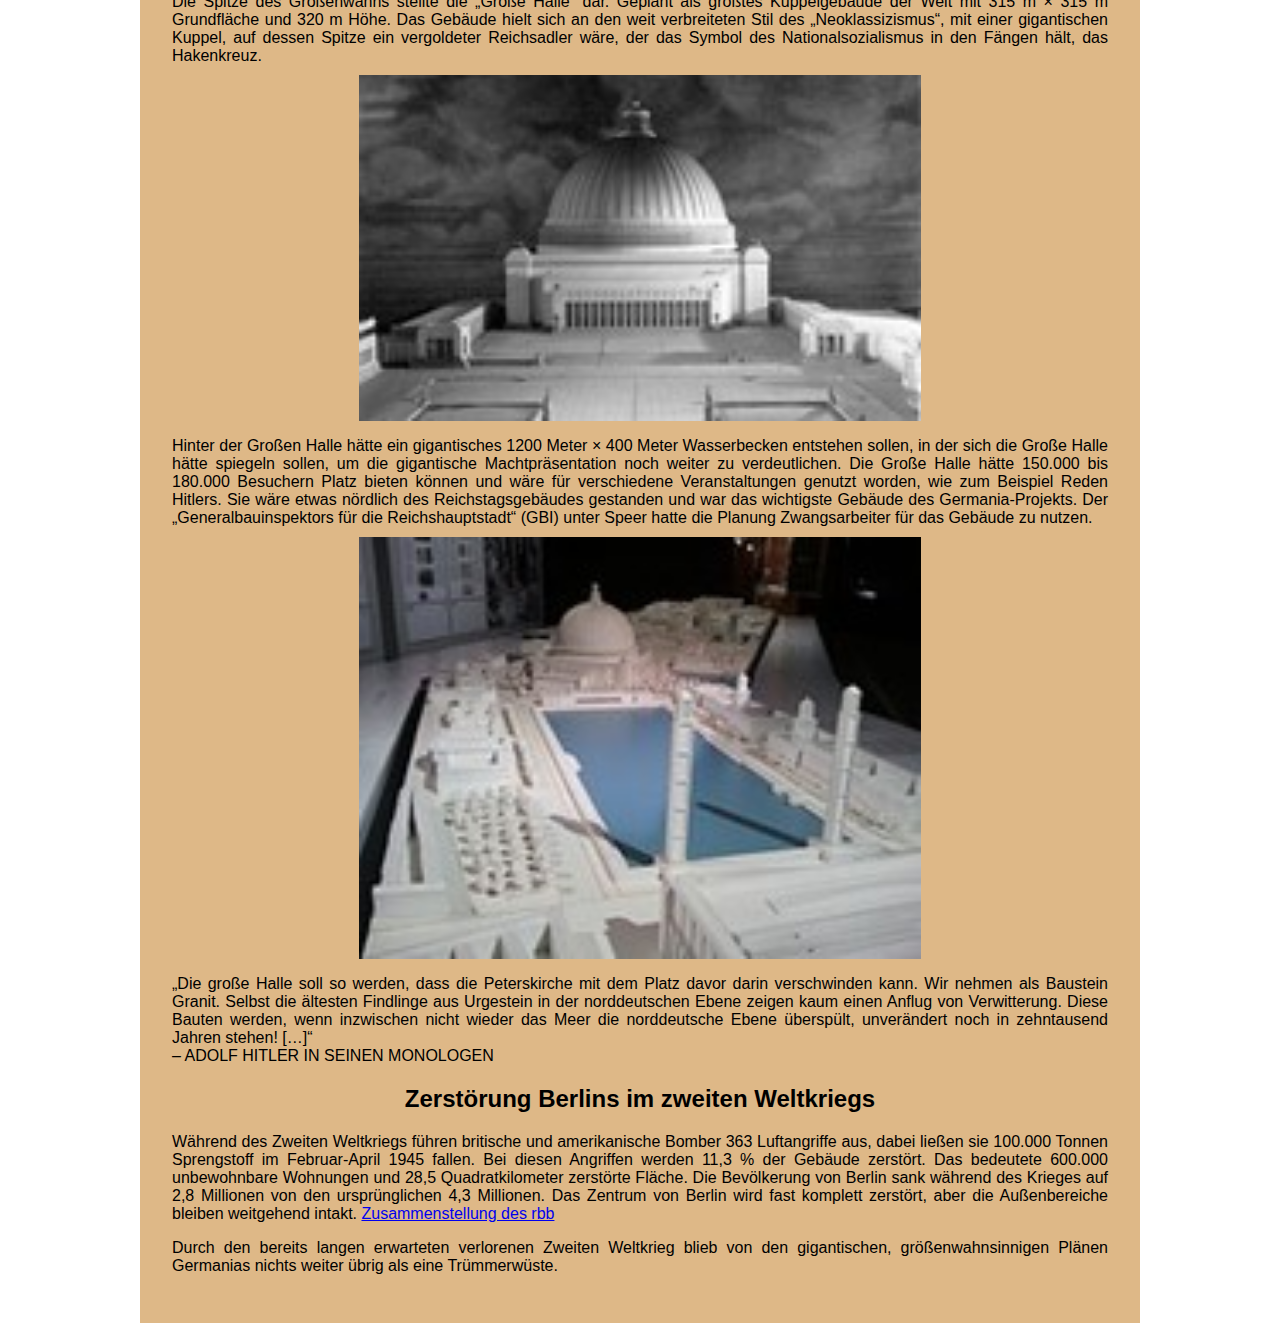
==== commit bb10963d: "Merge branch 'vollmani'" ====
--- a/index.html
+++ b/index.html
@@ -4,12 +4,17 @@
 <head>
     <meta charset=UTF-8>
     <title>Berlin zur Zeit des Zweiten Weltkriegs</title>
+    <link rel="stylesheet" type="text/css" href="style/style.css">
 </head>
 
 <body>
+    <div id=header>
+        <nav>
+            <a href="index.html">home</a>
+            <a href="impressum.html">impressum</a>
+        </nav>
+    </div>
     <h1>Germania</h1>
-    <h2>Hitlers Pläne</h2>
-    <h2>Zerstörung Berlins im zweiten Weltkriegs</h2>
 
     <p>
         Menschen haben schon seit Anbeginn der Zeit ihre Macht durch riesige Bauten demonstriert. Dieses Streben nach
@@ -27,13 +32,16 @@
         Um die größenwahnsinnigen Pläne zu verdeutlichen, spricht man heute von der „Welthauptstadt Germania“.
     </p>
 
+    <div>
+        <img src="./bilder/SpeerHitlerundRuff.jpg">
+        <caption> Speer, Hitler, Architekt Ruff mit Bauplänen und Modellen zu Germania, ca. 1933/1934</caption>
+    </div>
+    <div>
+        <img src=".\bilder\GermaniaModell39.jpg">
+        <caption>Germanaia Modell 1939</caption>
+    </div>
 
-    <img src="./bilder/SpeerHitlerundRuff.jpg">
-    <caption> Speer, Hitler, Architekt Ruff mit Bauplänen und Modellen zu Germania, ca. 1933/1934</caption>
-
-    <img src=".\bilder\GermaniaModell39.jpg">
-    <caption>Germanaia Modell 1939</caption>
-
+    <h2>Hitlers Pläne</h2>
     <p>
         Die Spitze des Größenwahns stellte die „Große Halle“ dar.
         Geplant als größtes Kuppelgebäude der Welt mit 315 m × 315 m Grundfläche und 320 m Höhe.
@@ -52,17 +60,18 @@
         Sie wäre etwas nördlich des Reichstagsgebäudes gestanden und war das wichtigste Gebäude des Germania-Projekts.
         Der „Generalbauinspektors für die Reichshauptstadt“ (GBI) unter Speer hatte die Planung Zwangsarbeiter für das
         Gebäude zu nutzen.
-        <img src="./bilder//asserbecken.jpg">
+        <img src="./bilder/Wasserbecken.jpg">
     </p>
     <p>
         „Die große Halle soll so werden, dass die Peterskirche mit dem Platz davor darin verschwinden kann. Wir nehmen
         als Baustein Granit. Selbst die ältesten Findlinge aus Urgestein in der norddeutschen Ebene zeigen kaum einen
         Anflug von Verwitterung. Diese Bauten werden, wenn inzwischen nicht wieder das Meer die norddeutsche Ebene
         überspült, unverändert noch in zehntausend Jahren stehen! […]“
-        – ADOLF HITLER IN SEINEN MONOLOGEN
+        <br>– ADOLF HITLER IN SEINEN MONOLOGEN
     </p>
 
 
+    <h2>Zerstörung Berlins im zweiten Weltkriegs</h2>
     <p>
         Während des Zweiten Weltkriegs führen britische und amerikanische Bomber 363 Luftangriffe aus,
         dabei ließen sie 100.000 Tonnen Sprengstoff im Februar-April 1945 fallen.
@@ -74,10 +83,6 @@
             href="https://www.rbb24.de/politik/thema/2015/70-jahre-kriegsende/beitraege/kriegsschaeden-berlin-2--weltkrieg.html">Zusammenstellung
             des rbb</a>
     </p>
-
-
-
-    </p>
     <p>
         Durch den bereits langen erwarteten verlorenen Zweiten Weltkrieg blieb von den gigantischen, größenwahnsinnigen
         Plänen Germanias nichts weiter übrig als eine Trümmerwüste.
--- a/style/style.css
+++ b/style/style.css
@@ -0,0 +1,51 @@
+*{
+    box-sizing: border-box;
+    text-align: justify;
+    font-family: Carlito,sans-serif
+}
+html{
+    background-color: white;
+}
+
+body{
+    width: 100%;
+    max-width: 1000px;
+    border: 3px black;
+    margin: 0 auto;
+    padding: 2em;
+    background-color:burlywood;
+}
+
+h1{
+    text-align: center;
+}
+
+h2{
+    text-align:center;
+}
+
+
+img {
+    width: 60%;
+}
+
+div {
+    text-align: center;
+}
+
+nav>a{
+    margin: 0;
+    border: 1px solid;
+    padding: 0.5em;
+}
+
+#header{
+    border-bottom: 1px solid;
+    padding-bottom: 1em;
+    text-align: center;
+}
+
+img {
+    display: block;
+    margin: 10px auto;
+}